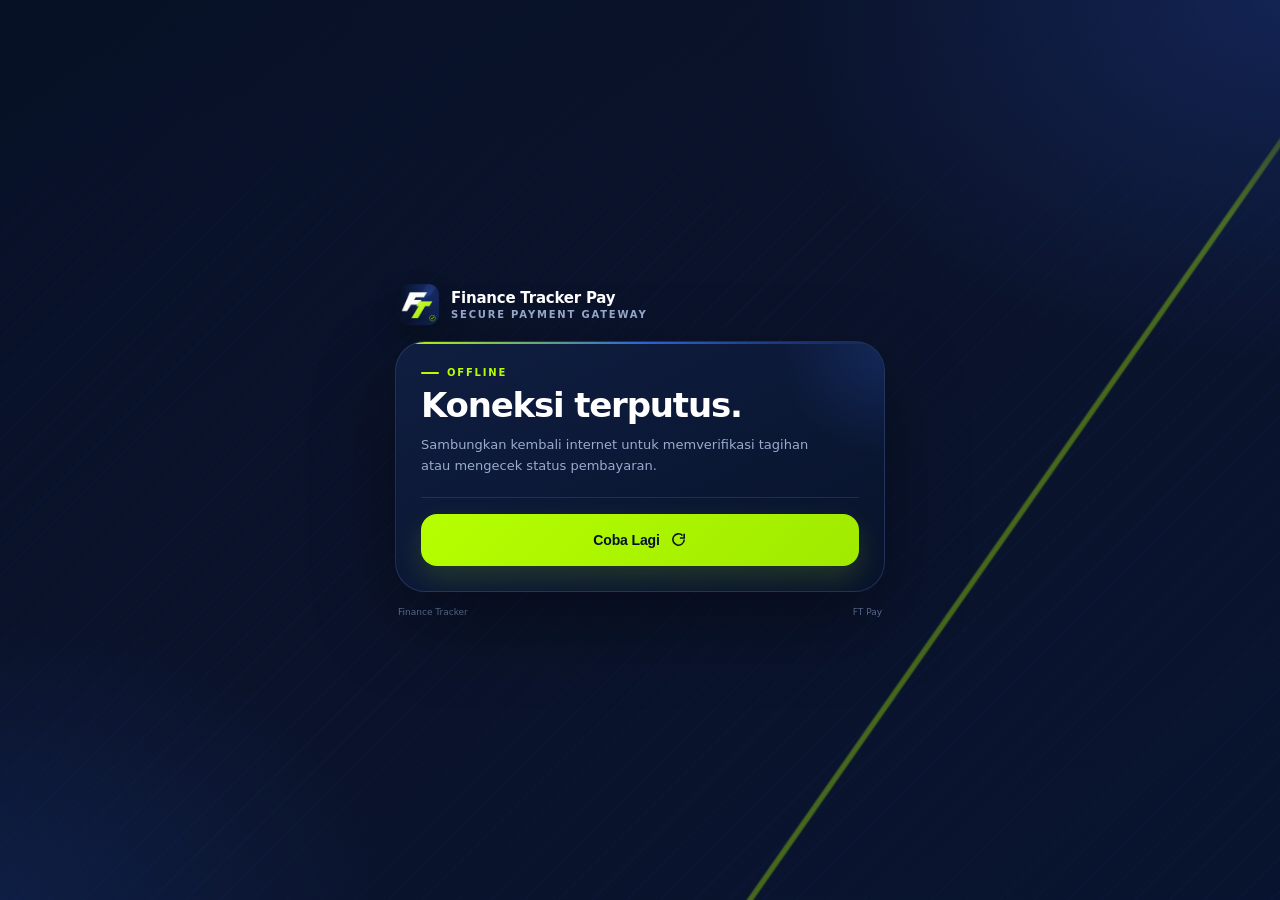
==== offline.html @ 3494af99 "Finance Tracker Pay PWA V1" ====
<!DOCTYPE html><html lang="id"><head><meta charset="UTF-8"><meta name="viewport" content="width=device-width,initial-scale=1,viewport-fit=cover"><title>FT Pay • Offline</title>
  <meta name="theme-color" content="#0B132B">
  <meta name="color-scheme" content="dark">
  <meta name="mobile-web-app-capable" content="yes">
  <meta name="apple-mobile-web-app-capable" content="yes">
  <meta name="apple-mobile-web-app-status-bar-style" content="black-translucent">
  <meta name="apple-mobile-web-app-title" content="FT Pay">
  <link rel="manifest" href="./manifest.webmanifest">
  <link rel="icon" type="image/png" sizes="192x192" href="./icons/icon-192.png">
  <link rel="apple-touch-icon" href="./icons/apple-touch-icon.png">
<style>
    :root{
      --navy:#0B132B;
      --navy-2:#071126;
      --blue:#1E3A8A;
      --blue-2:#2E64D7;
      --green:#B6FF00;
      --green-soft:#D3FF42;
      --white:#FFFFFF;
      --ink:#EAF0FF;
      --muted:#9AABCE;
      --line:rgba(125,154,214,.18);
      --panel:rgba(12,24,55,.86);
      --panel-2:rgba(17,36,78,.58);
      --danger:#FF6B78;
      --warning:#F4B942;
      --success:#B6FF00;
      --shadow:0 30px 80px rgba(0,0,0,.38);
    }
    *{box-sizing:border-box}
    html{min-height:100%;background:var(--navy)}
    body{
      margin:0;min-height:100vh;min-height:100dvh;padding:22px;
      display:grid;place-items:center;overflow-x:hidden;
      font-family:Inter,ui-sans-serif,system-ui,-apple-system,BlinkMacSystemFont,"Segoe UI",sans-serif;
      color:var(--ink);
      background:
        radial-gradient(900px 620px at 100% 0%,rgba(30,58,138,.42),transparent 58%),
        radial-gradient(700px 520px at 0% 100%,rgba(22,55,125,.30),transparent 55%),
        linear-gradient(145deg,#071126 0%,#0B132B 50%,#08142F 100%);
    }
    body:before{
      content:"";position:fixed;inset:0;pointer-events:none;opacity:.42;
      background:
        linear-gradient(125deg,transparent 0 72%,rgba(182,255,0,.85) 72.15% 72.35%,transparent 72.5%),
        repeating-linear-gradient(135deg,transparent 0 22px,rgba(46,100,215,.10) 23px 24px);
      mask-image:linear-gradient(to bottom,transparent 0,#000 24%,#000 100%);
    }
    .shell{width:min(100%,490px);position:relative;z-index:1}
    .brandbar{display:flex;align-items:center;justify-content:space-between;gap:14px;margin:0 2px 15px}
    .brand{display:flex;align-items:center;gap:11px;min-width:0}
    .brand-mark{width:43px;height:43px;flex:0 0 43px;border-radius:13px;box-shadow:0 12px 26px rgba(0,0,0,.24)}
    .brand-copy{min-width:0}
    .brand-name{font-size:15px;font-weight:850;letter-spacing:-.015em;color:#fff;white-space:nowrap}
    .brand-sub{font-size:10px;text-transform:uppercase;letter-spacing:.18em;color:var(--muted);font-weight:700;margin-top:2px}
    .env-badge{display:inline-flex;align-items:center;gap:7px;padding:7px 10px;border-radius:999px;border:1px solid rgba(244,185,66,.32);background:rgba(244,185,66,.08);color:#FFD98C;font-size:9px;font-weight:850;letter-spacing:.14em;text-transform:uppercase;white-space:nowrap}
    .env-dot{width:6px;height:6px;border-radius:50%;background:#F4B942;box-shadow:0 0 12px rgba(244,185,66,.9)}
    .card{position:relative;overflow:hidden;border:1px solid rgba(123,155,220,.20);border-radius:30px;padding:25px;background:linear-gradient(155deg,rgba(16,31,66,.96),rgba(8,19,43,.94));box-shadow:var(--shadow);backdrop-filter:blur(18px)}
    .card:before{content:"";position:absolute;inset:0 0 auto 0;height:2px;background:linear-gradient(90deg,var(--green),var(--blue-2),transparent)}
    .card:after{content:"";position:absolute;width:220px;height:220px;right:-115px;top:-105px;border-radius:50%;background:radial-gradient(circle,rgba(46,100,215,.22),transparent 70%);pointer-events:none}
    .eyebrow{display:flex;align-items:center;gap:8px;color:var(--green);font-size:10px;font-weight:850;letter-spacing:.18em;text-transform:uppercase;margin-bottom:10px}
    .eyebrow:before{content:"";width:18px;height:2px;background:var(--green);border-radius:2px}
    h1{margin:0;font-size:clamp(26px,7vw,34px);line-height:1.04;letter-spacing:-.035em;color:#fff}
    .subtitle{margin:10px 0 0;color:var(--muted);font-size:13px;line-height:1.65;max-width:390px}
    .hero{padding-bottom:20px;border-bottom:1px solid var(--line)}
    .security-row{display:flex;align-items:center;gap:8px;margin-top:14px;color:#B9C6E2;font-size:11px}
    .security-icon{width:20px;height:20px;display:grid;place-items:center;border-radius:7px;background:rgba(182,255,0,.08);border:1px solid rgba(182,255,0,.20);color:var(--green)}
    .detail{display:none;margin-top:18px;border:1px solid var(--line);border-radius:20px;overflow:hidden;background:rgba(255,255,255,.025)}
    .detail-row{display:grid;grid-template-columns:1fr auto;gap:14px;align-items:start;padding:13px 14px;border-bottom:1px solid var(--line)}
    .detail-row:last-child{border-bottom:0}
    .detail-row.amount-row{background:linear-gradient(90deg,rgba(182,255,0,.055),rgba(30,58,138,.06))}
    .detail-label{font-size:9px;font-weight:800;letter-spacing:.14em;text-transform:uppercase;color:#7185AE;padding-top:2px}
    .detail-value{font-size:13px;font-weight:700;color:#EAF0FF;text-align:right;max-width:280px;word-break:break-word}
    .amount-value{font-size:24px;line-height:1;font-weight:900;letter-spacing:-.03em;color:var(--green-soft)}
    .status-pill{display:inline-flex;align-items:center;gap:7px;padding:6px 9px;border-radius:999px;border:1px solid rgba(137,158,204,.20);background:rgba(137,158,204,.08);color:#C9D4EB;font-size:9px;font-weight:850;letter-spacing:.09em;text-transform:uppercase}
    .status-pill:before{content:"";width:6px;height:6px;border-radius:50%;background:currentColor;box-shadow:0 0 9px currentColor}
    .status-pill.open,.status-pill.payment_created,.status-pill.processing{color:#8DB6FF;border-color:rgba(75,130,240,.25);background:rgba(40,93,190,.10)}
    .status-pill.paid{color:var(--green);border-color:rgba(182,255,0,.25);background:rgba(182,255,0,.08)}
    .status-pill.expired,.status-pill.cancelled{color:#FF8E98;border-color:rgba(255,107,120,.25);background:rgba(255,107,120,.08)}
    .cta{width:100%;margin-top:16px;min-height:52px;border:0;border-radius:16px;padding:14px 18px;display:flex;align-items:center;justify-content:center;gap:10px;background:linear-gradient(135deg,#B6FF00,#9FEA00);color:#071126;font-size:14px;font-weight:900;letter-spacing:-.01em;cursor:pointer;box-shadow:0 12px 28px rgba(182,255,0,.15);transition:transform .15s ease,filter .15s ease,opacity .15s ease}
    .cta:hover{transform:translateY(-1px);filter:brightness(1.04)}
    .cta:active{transform:translateY(0)}
    .cta:disabled{cursor:not-allowed;opacity:.48;filter:saturate(.55);box-shadow:none;transform:none}
    .cta svg{width:17px;height:17px}
    .secondary-btn{width:100%;margin-top:10px;min-height:48px;border:1px solid var(--line);border-radius:15px;padding:12px 16px;background:rgba(255,255,255,.025);color:#DCE6FA;font-size:13px;font-weight:800;cursor:pointer}
    .status-box{display:none;margin-top:12px;padding:12px 13px;border-radius:14px;font-size:11px;line-height:1.55;border:1px solid transparent}
    .status-box.loading{display:block;color:#AFC7F8;background:rgba(46,100,215,.08);border-color:rgba(46,100,215,.18)}
    .status-box.success{display:block;color:#D8FFA4;background:rgba(182,255,0,.055);border-color:rgba(182,255,0,.15)}
    .status-box.error{display:block;color:#FFB1B8;background:rgba(255,107,120,.07);border-color:rgba(255,107,120,.16)}
    .empty{display:none;margin-top:18px;padding:18px;border-radius:18px;border:1px dashed rgba(137,158,204,.28);background:rgba(255,255,255,.02);text-align:center}
    .empty-icon{width:46px;height:46px;margin:0 auto 10px;display:grid;place-items:center;border-radius:15px;background:rgba(46,100,215,.09);border:1px solid rgba(46,100,215,.18);color:#8FB4FF}
    .empty-title{font-size:13px;font-weight:850;color:#ECF2FF}
    .empty-copy{font-size:11px;line-height:1.55;color:#8396BD;margin-top:5px}
    .footer{display:flex;align-items:center;justify-content:space-between;gap:12px;margin-top:15px;padding:0 3px;color:#65789F;font-size:9px}
    .footer strong{color:#95A8CF;font-weight:800}
    .install-btn{display:none;border:0;background:none;color:#AFC4ED;font:inherit;font-weight:800;cursor:pointer;padding:0}
    .spinner{width:14px;height:14px;border-radius:50%;border:2px solid rgba(7,17,38,.25);border-top-color:#071126;animation:spin .75s linear infinite}
    @keyframes spin{to{transform:rotate(360deg)}}
    @media(max-width:390px){body{padding:16px}.card{padding:20px;border-radius:25px}.detail-row{grid-template-columns:1fr}.detail-value{text-align:left;max-width:none}.amount-value{font-size:23px}.brand-sub{display:none}}
    @media(prefers-reduced-motion:reduce){*,*:before,*:after{scroll-behavior:auto!important;animation-duration:.001ms!important;animation-iteration-count:1!important;transition:none!important}}
</style></head><body><main class="shell"><header class="brandbar"><div class="brand"><img class="brand-mark" src="./icons/icon-192.png" alt="FT Pay"><div class="brand-copy"><div class="brand-name">Finance Tracker Pay</div><div class="brand-sub">Secure Payment Gateway</div></div></div></header><section class="card"><div class="hero"><div class="eyebrow">Offline</div><h1>Koneksi terputus.</h1><p class="subtitle">Sambungkan kembali internet untuk memverifikasi tagihan atau mengecek status pembayaran.</p></div><button class="cta" type="button" onclick="location.reload()"><span>Coba Lagi</span><svg viewBox="0 0 24 24" fill="none" stroke="currentColor" stroke-width="2.2"><path d="M20 12a8 8 0 1 1-2.34-5.66"/><path d="M20 4v6h-6"/></svg></button></section><footer class="footer"><span>Finance Tracker</span><span>FT Pay</span></footer></main></body></html>
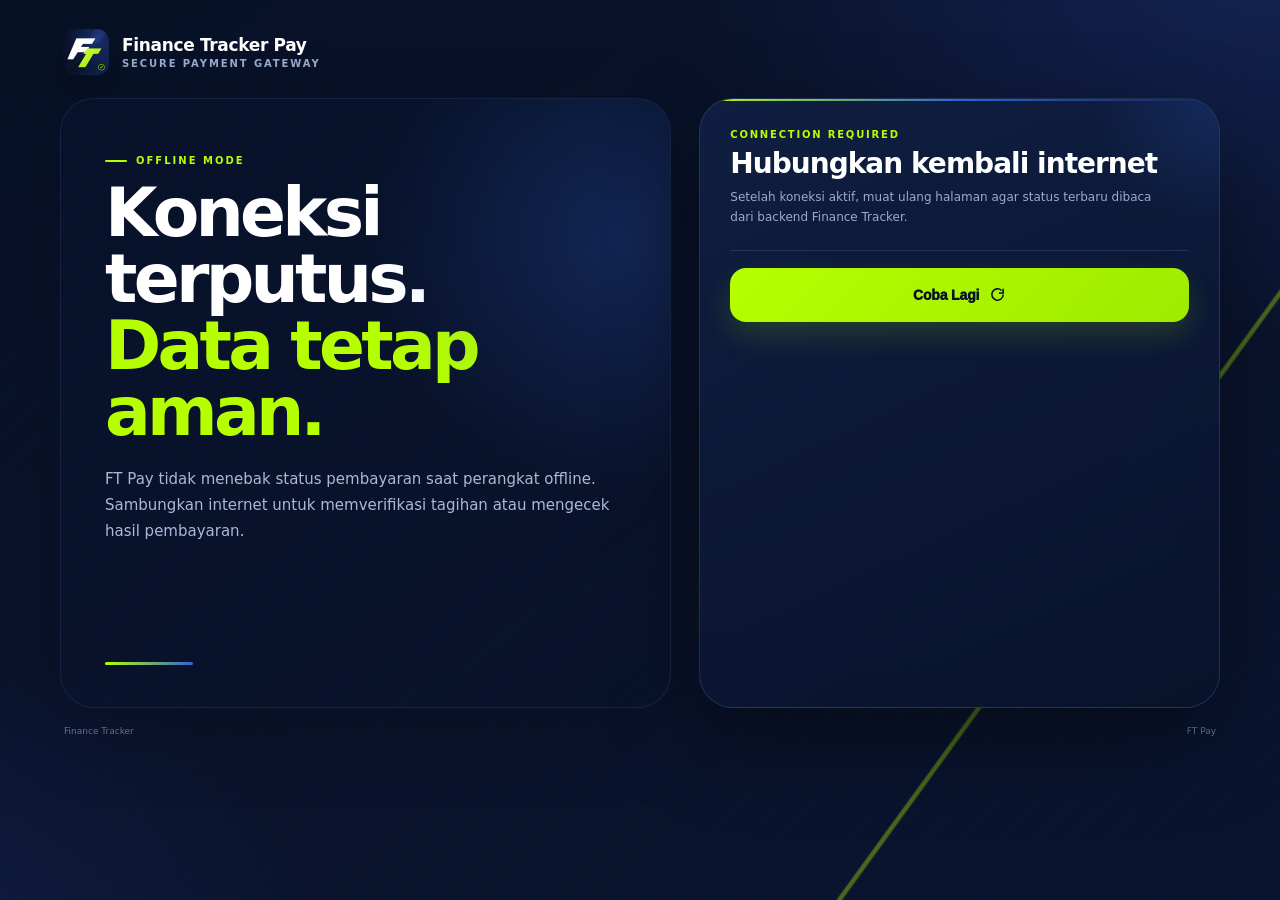
==== commit 87af9e20: "Update offline.html" ====
--- a/offline.html
+++ b/offline.html
@@ -7,95 +7,67 @@
   <meta name="apple-mobile-web-app-title" content="FT Pay">
   <link rel="manifest" href="./manifest.webmanifest">
   <link rel="icon" type="image/png" sizes="192x192" href="./icons/icon-192.png">
-  <link rel="apple-touch-icon" href="./icons/apple-touch-icon.png">
-<style>
+  <link rel="apple-touch-icon" href="./icons/apple-touch-icon.png"><style>
     :root{
-      --navy:#0B132B;
-      --navy-2:#071126;
-      --blue:#1E3A8A;
-      --blue-2:#2E64D7;
-      --green:#B6FF00;
-      --green-soft:#D3FF42;
-      --white:#FFFFFF;
-      --ink:#EAF0FF;
-      --muted:#9AABCE;
-      --line:rgba(125,154,214,.18);
-      --panel:rgba(12,24,55,.86);
-      --panel-2:rgba(17,36,78,.58);
-      --danger:#FF6B78;
-      --warning:#F4B942;
-      --success:#B6FF00;
-      --shadow:0 30px 80px rgba(0,0,0,.38);
+      --navy:#0B132B;--navy-2:#071126;--blue:#1E3A8A;--blue-2:#2E64D7;
+      --green:#B6FF00;--green-soft:#D3FF42;--white:#FFFFFF;--ink:#EAF0FF;
+      --muted:#9AABCE;--muted-2:#7185AE;--line:rgba(125,154,214,.18);
+      --panel:rgba(12,24,55,.88);--panel-2:rgba(17,36,78,.60);--danger:#FF6B78;
+      --warning:#F4B942;--shadow:0 34px 90px rgba(0,0,0,.40);
     }
     *{box-sizing:border-box}
     html{min-height:100%;background:var(--navy)}
     body{
-      margin:0;min-height:100vh;min-height:100dvh;padding:22px;
-      display:grid;place-items:center;overflow-x:hidden;
+      margin:0;min-height:100vh;min-height:100dvh;padding:28px;
       font-family:Inter,ui-sans-serif,system-ui,-apple-system,BlinkMacSystemFont,"Segoe UI",sans-serif;
-      color:var(--ink);
+      color:var(--ink);overflow-x:hidden;
       background:
-        radial-gradient(900px 620px at 100% 0%,rgba(30,58,138,.42),transparent 58%),
-        radial-gradient(700px 520px at 0% 100%,rgba(22,55,125,.30),transparent 55%),
-        linear-gradient(145deg,#071126 0%,#0B132B 50%,#08142F 100%);
+        radial-gradient(1000px 720px at 100% -10%,rgba(30,58,138,.46),transparent 60%),
+        radial-gradient(800px 620px at -10% 110%,rgba(30,58,138,.28),transparent 58%),
+        linear-gradient(145deg,#071126 0%,#0B132B 52%,#08142F 100%);
     }
-    body:before{
-      content:"";position:fixed;inset:0;pointer-events:none;opacity:.42;
-      background:
-        linear-gradient(125deg,transparent 0 72%,rgba(182,255,0,.85) 72.15% 72.35%,transparent 72.5%),
-        repeating-linear-gradient(135deg,transparent 0 22px,rgba(46,100,215,.10) 23px 24px);
-      mask-image:linear-gradient(to bottom,transparent 0,#000 24%,#000 100%);
-    }
-    .shell{width:min(100%,490px);position:relative;z-index:1}
-    .brandbar{display:flex;align-items:center;justify-content:space-between;gap:14px;margin:0 2px 15px}
-    .brand{display:flex;align-items:center;gap:11px;min-width:0}
-    .brand-mark{width:43px;height:43px;flex:0 0 43px;border-radius:13px;box-shadow:0 12px 26px rgba(0,0,0,.24)}
-    .brand-copy{min-width:0}
-    .brand-name{font-size:15px;font-weight:850;letter-spacing:-.015em;color:#fff;white-space:nowrap}
-    .brand-sub{font-size:10px;text-transform:uppercase;letter-spacing:.18em;color:var(--muted);font-weight:700;margin-top:2px}
-    .env-badge{display:inline-flex;align-items:center;gap:7px;padding:7px 10px;border-radius:999px;border:1px solid rgba(244,185,66,.32);background:rgba(244,185,66,.08);color:#FFD98C;font-size:9px;font-weight:850;letter-spacing:.14em;text-transform:uppercase;white-space:nowrap}
+    body:before{content:"";position:fixed;inset:0;pointer-events:none;opacity:.42;background:
+      linear-gradient(126deg,transparent 0 77%,rgba(182,255,0,.88) 77.12% 77.28%,transparent 77.42%),
+      repeating-linear-gradient(135deg,transparent 0 24px,rgba(46,100,215,.09) 25px 26px);
+      mask-image:linear-gradient(to bottom,transparent 0,#000 20%,#000 100%)}
+    .shell{width:min(100%,1160px);margin:0 auto;position:relative;z-index:1}
+    .brandbar{display:flex;align-items:center;justify-content:space-between;gap:18px;margin:0 2px 22px}
+    .brand{display:flex;align-items:center;gap:12px;min-width:0}.brand-mark{width:48px;height:48px;flex:0 0 48px;border-radius:14px;box-shadow:0 14px 30px rgba(0,0,0,.26)}
+    .brand-copy{min-width:0}.brand-name{font-size:17px;font-weight:900;letter-spacing:-.02em;color:#fff;white-space:nowrap}.brand-sub{font-size:10px;text-transform:uppercase;letter-spacing:.19em;color:var(--muted);font-weight:800;margin-top:3px}
+    .env-badge{display:inline-flex;align-items:center;gap:7px;padding:8px 12px;border-radius:999px;border:1px solid rgba(244,185,66,.34);background:rgba(244,185,66,.08);color:#FFD98C;font-size:9px;font-weight:900;letter-spacing:.15em;text-transform:uppercase;white-space:nowrap}
     .env-dot{width:6px;height:6px;border-radius:50%;background:#F4B942;box-shadow:0 0 12px rgba(244,185,66,.9)}
-    .card{position:relative;overflow:hidden;border:1px solid rgba(123,155,220,.20);border-radius:30px;padding:25px;background:linear-gradient(155deg,rgba(16,31,66,.96),rgba(8,19,43,.94));box-shadow:var(--shadow);backdrop-filter:blur(18px)}
+    .workspace{display:grid;grid-template-columns:minmax(0,1.08fr) minmax(420px,.92fr);gap:28px;align-items:stretch}
+    .intro{position:relative;min-height:610px;padding:56px 44px 42px;border:1px solid rgba(123,155,220,.13);border-radius:34px;overflow:hidden;background:linear-gradient(145deg,rgba(8,20,47,.54),rgba(7,17,38,.20));box-shadow:0 24px 80px rgba(0,0,0,.18)}
+    .intro:before{content:"";position:absolute;inset:-120px -210px auto auto;width:520px;height:520px;border-radius:50%;background:radial-gradient(circle,rgba(46,100,215,.24),transparent 68%);pointer-events:none}
+    .intro:after{content:"";position:absolute;left:44px;bottom:42px;width:88px;height:3px;border-radius:3px;background:linear-gradient(90deg,var(--green),var(--blue-2))}
+    .eyebrow{display:flex;align-items:center;gap:9px;color:var(--green);font-size:10px;font-weight:900;letter-spacing:.20em;text-transform:uppercase;margin-bottom:14px}.eyebrow:before{content:"";width:22px;height:2px;background:var(--green);border-radius:2px}
+    .intro h1{margin:0;max-width:640px;font-size:clamp(42px,5.3vw,68px);line-height:.98;letter-spacing:-.055em;color:#fff}
+    .intro h1 .accent{color:var(--green)}
+    .intro-copy{max-width:600px;margin:20px 0 0;color:#AAB9D8;font-size:15px;line-height:1.75}
+    .trust-grid{display:grid;grid-template-columns:repeat(3,1fr);gap:12px;margin-top:34px}
+    .trust-item{min-height:120px;padding:16px;border:1px solid rgba(125,154,214,.14);border-radius:18px;background:rgba(255,255,255,.025)}
+    .trust-icon{width:34px;height:34px;display:grid;place-items:center;border-radius:11px;background:rgba(182,255,0,.07);border:1px solid rgba(182,255,0,.17);color:var(--green);margin-bottom:12px}.trust-icon svg{width:17px;height:17px}
+    .trust-title{font-size:12px;font-weight:900;color:#EDF3FF}.trust-copy{margin-top:5px;color:#7F93BA;font-size:10px;line-height:1.5}
+    .card{position:relative;overflow:hidden;border:1px solid rgba(123,155,220,.20);border-radius:34px;padding:30px;background:linear-gradient(155deg,rgba(16,31,66,.97),rgba(8,19,43,.95));box-shadow:var(--shadow);backdrop-filter:blur(18px)}
     .card:before{content:"";position:absolute;inset:0 0 auto 0;height:2px;background:linear-gradient(90deg,var(--green),var(--blue-2),transparent)}
-    .card:after{content:"";position:absolute;width:220px;height:220px;right:-115px;top:-105px;border-radius:50%;background:radial-gradient(circle,rgba(46,100,215,.22),transparent 70%);pointer-events:none}
-    .eyebrow{display:flex;align-items:center;gap:8px;color:var(--green);font-size:10px;font-weight:850;letter-spacing:.18em;text-transform:uppercase;margin-bottom:10px}
-    .eyebrow:before{content:"";width:18px;height:2px;background:var(--green);border-radius:2px}
-    h1{margin:0;font-size:clamp(26px,7vw,34px);line-height:1.04;letter-spacing:-.035em;color:#fff}
-    .subtitle{margin:10px 0 0;color:var(--muted);font-size:13px;line-height:1.65;max-width:390px}
-    .hero{padding-bottom:20px;border-bottom:1px solid var(--line)}
-    .security-row{display:flex;align-items:center;gap:8px;margin-top:14px;color:#B9C6E2;font-size:11px}
-    .security-icon{width:20px;height:20px;display:grid;place-items:center;border-radius:7px;background:rgba(182,255,0,.08);border:1px solid rgba(182,255,0,.20);color:var(--green)}
-    .detail{display:none;margin-top:18px;border:1px solid var(--line);border-radius:20px;overflow:hidden;background:rgba(255,255,255,.025)}
-    .detail-row{display:grid;grid-template-columns:1fr auto;gap:14px;align-items:start;padding:13px 14px;border-bottom:1px solid var(--line)}
-    .detail-row:last-child{border-bottom:0}
-    .detail-row.amount-row{background:linear-gradient(90deg,rgba(182,255,0,.055),rgba(30,58,138,.06))}
-    .detail-label{font-size:9px;font-weight:800;letter-spacing:.14em;text-transform:uppercase;color:#7185AE;padding-top:2px}
-    .detail-value{font-size:13px;font-weight:700;color:#EAF0FF;text-align:right;max-width:280px;word-break:break-word}
-    .amount-value{font-size:24px;line-height:1;font-weight:900;letter-spacing:-.03em;color:var(--green-soft)}
-    .status-pill{display:inline-flex;align-items:center;gap:7px;padding:6px 9px;border-radius:999px;border:1px solid rgba(137,158,204,.20);background:rgba(137,158,204,.08);color:#C9D4EB;font-size:9px;font-weight:850;letter-spacing:.09em;text-transform:uppercase}
-    .status-pill:before{content:"";width:6px;height:6px;border-radius:50%;background:currentColor;box-shadow:0 0 9px currentColor}
-    .status-pill.open,.status-pill.payment_created,.status-pill.processing{color:#8DB6FF;border-color:rgba(75,130,240,.25);background:rgba(40,93,190,.10)}
-    .status-pill.paid{color:var(--green);border-color:rgba(182,255,0,.25);background:rgba(182,255,0,.08)}
-    .status-pill.expired,.status-pill.cancelled{color:#FF8E98;border-color:rgba(255,107,120,.25);background:rgba(255,107,120,.08)}
-    .cta{width:100%;margin-top:16px;min-height:52px;border:0;border-radius:16px;padding:14px 18px;display:flex;align-items:center;justify-content:center;gap:10px;background:linear-gradient(135deg,#B6FF00,#9FEA00);color:#071126;font-size:14px;font-weight:900;letter-spacing:-.01em;cursor:pointer;box-shadow:0 12px 28px rgba(182,255,0,.15);transition:transform .15s ease,filter .15s ease,opacity .15s ease}
-    .cta:hover{transform:translateY(-1px);filter:brightness(1.04)}
-    .cta:active{transform:translateY(0)}
-    .cta:disabled{cursor:not-allowed;opacity:.48;filter:saturate(.55);box-shadow:none;transform:none}
-    .cta svg{width:17px;height:17px}
-    .secondary-btn{width:100%;margin-top:10px;min-height:48px;border:1px solid var(--line);border-radius:15px;padding:12px 16px;background:rgba(255,255,255,.025);color:#DCE6FA;font-size:13px;font-weight:800;cursor:pointer}
-    .status-box{display:none;margin-top:12px;padding:12px 13px;border-radius:14px;font-size:11px;line-height:1.55;border:1px solid transparent}
-    .status-box.loading{display:block;color:#AFC7F8;background:rgba(46,100,215,.08);border-color:rgba(46,100,215,.18)}
-    .status-box.success{display:block;color:#D8FFA4;background:rgba(182,255,0,.055);border-color:rgba(182,255,0,.15)}
-    .status-box.error{display:block;color:#FFB1B8;background:rgba(255,107,120,.07);border-color:rgba(255,107,120,.16)}
-    .empty{display:none;margin-top:18px;padding:18px;border-radius:18px;border:1px dashed rgba(137,158,204,.28);background:rgba(255,255,255,.02);text-align:center}
-    .empty-icon{width:46px;height:46px;margin:0 auto 10px;display:grid;place-items:center;border-radius:15px;background:rgba(46,100,215,.09);border:1px solid rgba(46,100,215,.18);color:#8FB4FF}
-    .empty-title{font-size:13px;font-weight:850;color:#ECF2FF}
-    .empty-copy{font-size:11px;line-height:1.55;color:#8396BD;margin-top:5px}
-    .footer{display:flex;align-items:center;justify-content:space-between;gap:12px;margin-top:15px;padding:0 3px;color:#65789F;font-size:9px}
-    .footer strong{color:#95A8CF;font-weight:800}
-    .install-btn{display:none;border:0;background:none;color:#AFC4ED;font:inherit;font-weight:800;cursor:pointer;padding:0}
-    .spinner{width:14px;height:14px;border-radius:50%;border:2px solid rgba(7,17,38,.25);border-top-color:#071126;animation:spin .75s linear infinite}
-    @keyframes spin{to{transform:rotate(360deg)}}
-    @media(max-width:390px){body{padding:16px}.card{padding:20px;border-radius:25px}.detail-row{grid-template-columns:1fr}.detail-value{text-align:left;max-width:none}.amount-value{font-size:23px}.brand-sub{display:none}}
+    .card:after{content:"";position:absolute;width:250px;height:250px;right:-125px;top:-125px;border-radius:50%;background:radial-gradient(circle,rgba(46,100,215,.22),transparent 70%);pointer-events:none}
+    .card-head{padding-bottom:22px;border-bottom:1px solid var(--line);position:relative;z-index:1}
+    .card-kicker{color:var(--green);font-size:10px;font-weight:900;letter-spacing:.18em;text-transform:uppercase;margin-bottom:9px}
+    .card h2,.card h1{margin:0;color:#fff;letter-spacing:-.035em}.card h2{font-size:28px;line-height:1.05}.card h1{font-size:30px;line-height:1.05}
+    .card-subtitle{margin:10px 0 0;color:var(--muted);font-size:12px;line-height:1.65;max-width:430px}
+    .secure-note{display:flex;align-items:center;gap:9px;margin-top:15px;color:#B9C6E2;font-size:10px}.secure-note-icon{width:22px;height:22px;display:grid;place-items:center;border-radius:8px;background:rgba(182,255,0,.08);border:1px solid rgba(182,255,0,.18);color:var(--green)}
+    .detail{display:none;margin-top:20px;border:1px solid var(--line);border-radius:20px;overflow:hidden;background:rgba(255,255,255,.025)}
+    .detail-row{display:grid;grid-template-columns:145px 1fr;gap:18px;align-items:start;padding:14px 15px;border-bottom:1px solid var(--line)}.detail-row:last-child{border-bottom:0}.detail-row.amount-row{background:linear-gradient(90deg,rgba(182,255,0,.055),rgba(30,58,138,.06))}
+    .detail-label{font-size:9px;font-weight:850;letter-spacing:.14em;text-transform:uppercase;color:var(--muted-2);padding-top:2px}.detail-value{font-size:13px;font-weight:750;color:#EAF0FF;text-align:right;word-break:break-word}.amount-value{font-size:26px;line-height:1;font-weight:950;letter-spacing:-.035em;color:var(--green-soft)}
+    .status-pill{display:inline-flex;align-items:center;gap:7px;padding:6px 9px;border-radius:999px;border:1px solid rgba(137,158,204,.20);background:rgba(137,158,204,.08);color:#C9D4EB;font-size:9px;font-weight:900;letter-spacing:.09em;text-transform:uppercase}.status-pill:before{content:"";width:6px;height:6px;border-radius:50%;background:currentColor;box-shadow:0 0 9px currentColor}
+    .status-pill.open,.status-pill.payment_created,.status-pill.processing{color:#8DB6FF;border-color:rgba(75,130,240,.25);background:rgba(40,93,190,.10)}.status-pill.paid{color:var(--green);border-color:rgba(182,255,0,.25);background:rgba(182,255,0,.08)}.status-pill.expired,.status-pill.cancelled{color:#FF8E98;border-color:rgba(255,107,120,.25);background:rgba(255,107,120,.08)}
+    .empty{display:none;margin-top:20px;padding:28px 20px;border-radius:20px;border:1px dashed rgba(137,158,204,.28);background:rgba(255,255,255,.02);text-align:center}.empty-icon{width:50px;height:50px;margin:0 auto 12px;display:grid;place-items:center;border-radius:16px;background:rgba(46,100,215,.09);border:1px solid rgba(46,100,215,.18);color:#8FB4FF}.empty-title{font-size:14px;font-weight:900;color:#ECF2FF}.empty-copy{max-width:340px;margin:6px auto 0;font-size:11px;line-height:1.6;color:#8396BD}
+    .cta{width:100%;margin-top:17px;min-height:54px;border:0;border-radius:16px;padding:14px 18px;display:flex;align-items:center;justify-content:center;gap:10px;background:linear-gradient(135deg,#B6FF00,#9FEA00);color:#071126;font-size:14px;font-weight:950;letter-spacing:-.01em;cursor:pointer;box-shadow:0 13px 30px rgba(182,255,0,.15);transition:transform .15s ease,filter .15s ease,opacity .15s ease}.cta:hover{transform:translateY(-1px);filter:brightness(1.04)}.cta:active{transform:translateY(0)}.cta:disabled{cursor:not-allowed;opacity:.48;filter:saturate(.55);box-shadow:none;transform:none}.cta svg{width:17px;height:17px}
+    .secondary-btn{width:100%;margin-top:10px;min-height:48px;border:1px solid var(--line);border-radius:15px;padding:12px 16px;background:rgba(255,255,255,.025);color:#DCE6FA;font-size:13px;font-weight:850;cursor:pointer}
+    .status-box{display:none;margin-top:12px;padding:12px 13px;border-radius:14px;font-size:11px;line-height:1.55;border:1px solid transparent}.status-box.loading{display:block;color:#AFC7F8;background:rgba(46,100,215,.08);border-color:rgba(46,100,215,.18)}.status-box.success{display:block;color:#D8FFA4;background:rgba(182,255,0,.055);border-color:rgba(182,255,0,.15)}.status-box.error{display:block;color:#FFB1B8;background:rgba(255,107,120,.07);border-color:rgba(255,107,120,.16)}
+    .footer{display:flex;align-items:center;justify-content:space-between;gap:12px;margin-top:18px;padding:0 4px;color:#65789F;font-size:9px}.footer strong{color:#95A8CF;font-weight:850}.install-btn{display:none;border:0;background:none;color:#AFC4ED;font:inherit;font-weight:850;cursor:pointer;padding:0}
+    .result-icon{width:78px;height:78px;margin-bottom:20px;display:grid;place-items:center;border-radius:24px;border:1px solid rgba(46,100,215,.18);background:rgba(46,100,215,.07);color:#8FB4FF;box-shadow:0 14px 36px rgba(0,0,0,.20)}.result-icon svg{width:36px;height:36px}.result-icon.success{color:var(--green);background:rgba(182,255,0,.07);border-color:rgba(182,255,0,.2)}.result-icon.failed{color:#FF8E98;background:rgba(255,107,120,.07);border-color:rgba(255,107,120,.18)}
+    @media(max-width:900px){body{padding:20px}.shell{width:min(100%,600px)}.workspace{grid-template-columns:1fr;gap:16px}.intro{min-height:auto;padding:28px 26px 30px}.intro h1{font-size:clamp(34px,8vw,48px)}.intro-copy{font-size:13px;margin-top:14px}.trust-grid{margin-top:22px}.card{padding:26px}.intro:after{display:none}}
+    @media(max-width:560px){body{padding:15px}.brandbar{margin-bottom:14px}.brand-mark{width:42px;height:42px;flex-basis:42px}.brand-name{font-size:15px}.brand-sub{display:none}.intro{padding:22px 20px;border-radius:26px}.intro h1{font-size:34px}.intro-copy{font-size:12px}.trust-grid{grid-template-columns:1fr;gap:8px}.trust-item{min-height:0;padding:12px 13px;display:grid;grid-template-columns:30px 1fr;column-gap:10px;align-items:center}.trust-icon{width:30px;height:30px;margin:0;grid-row:1/3}.trust-title{font-size:11px}.trust-copy{margin:1px 0 0}.card{padding:21px;border-radius:26px}.card h2,.card h1{font-size:25px}.detail-row{grid-template-columns:1fr;gap:5px}.detail-value{text-align:left}.amount-value{font-size:24px}.footer{flex-wrap:wrap;justify-content:center}.env-badge{padding:7px 9px}.result-icon{width:68px;height:68px;border-radius:21px}}
     @media(prefers-reduced-motion:reduce){*,*:before,*:after{scroll-behavior:auto!important;animation-duration:.001ms!important;animation-iteration-count:1!important;transition:none!important}}
-</style></head><body><main class="shell"><header class="brandbar"><div class="brand"><img class="brand-mark" src="./icons/icon-192.png" alt="FT Pay"><div class="brand-copy"><div class="brand-name">Finance Tracker Pay</div><div class="brand-sub">Secure Payment Gateway</div></div></div></header><section class="card"><div class="hero"><div class="eyebrow">Offline</div><h1>Koneksi terputus.</h1><p class="subtitle">Sambungkan kembali internet untuk memverifikasi tagihan atau mengecek status pembayaran.</p></div><button class="cta" type="button" onclick="location.reload()"><span>Coba Lagi</span><svg viewBox="0 0 24 24" fill="none" stroke="currentColor" stroke-width="2.2"><path d="M20 12a8 8 0 1 1-2.34-5.66"/><path d="M20 4v6h-6"/></svg></button></section><footer class="footer"><span>Finance Tracker</span><span>FT Pay</span></footer></main></body></html>+</style></head><body><main class="shell"><header class="brandbar"><div class="brand"><img class="brand-mark" src="./icons/icon-192.png" alt="FT Pay"><div class="brand-copy"><div class="brand-name">Finance Tracker Pay</div><div class="brand-sub">Secure Payment Gateway</div></div></div></header><div class="workspace"><section class="intro"><div class="eyebrow">Offline Mode</div><h1>Koneksi terputus.<br><span class="accent">Data tetap aman.</span></h1><p class="intro-copy">FT Pay tidak menebak status pembayaran saat perangkat offline. Sambungkan internet untuk memverifikasi tagihan atau mengecek hasil pembayaran.</p></section><section class="card"><div class="card-head"><div class="card-kicker">Connection Required</div><h2>Hubungkan kembali internet</h2><p class="card-subtitle">Setelah koneksi aktif, muat ulang halaman agar status terbaru dibaca dari backend Finance Tracker.</p></div><button class="cta" type="button" onclick="location.reload()"><span>Coba Lagi</span><svg viewBox="0 0 24 24" fill="none" stroke="currentColor" stroke-width="2.2"><path d="M20 12a8 8 0 1 1-2.34-5.66"/><path d="M20 4v6h-6"/></svg></button></section></div><footer class="footer"><span>Finance Tracker</span><span>FT Pay</span></footer></main></body></html>
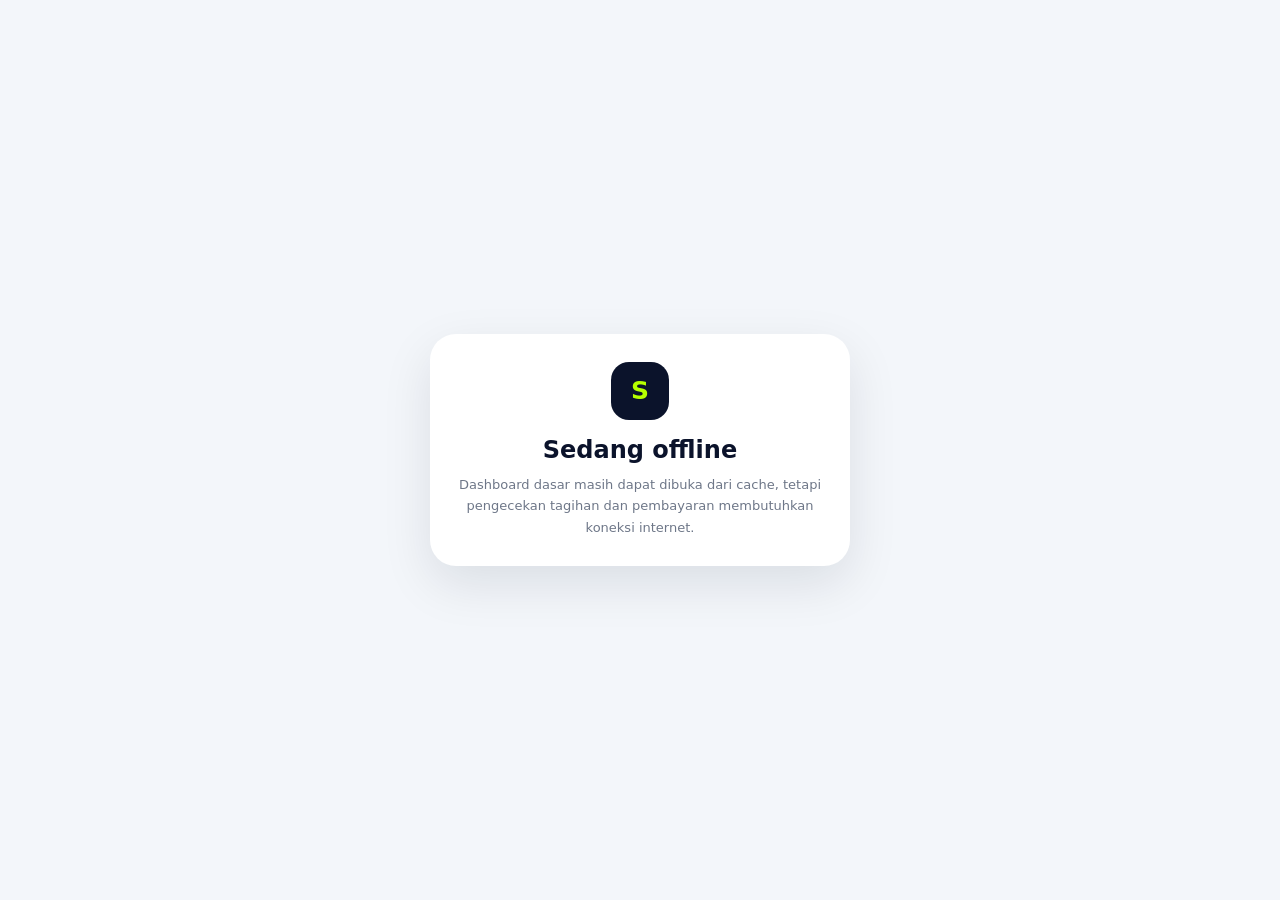
==== commit f5078d7f: "Add files via upload" ====
--- a/offline.html
+++ b/offline.html
@@ -1,73 +1,95 @@
-<!DOCTYPE html><html lang="id"><head><meta charset="UTF-8"><meta name="viewport" content="width=device-width,initial-scale=1,viewport-fit=cover"><title>FT Pay • Offline</title>
-  <meta name="theme-color" content="#0B132B">
-  <meta name="color-scheme" content="dark">
-  <meta name="mobile-web-app-capable" content="yes">
-  <meta name="apple-mobile-web-app-capable" content="yes">
-  <meta name="apple-mobile-web-app-status-bar-style" content="black-translucent">
-  <meta name="apple-mobile-web-app-title" content="FT Pay">
-  <link rel="manifest" href="./manifest.webmanifest">
-  <link rel="icon" type="image/png" sizes="192x192" href="./icons/icon-192.png">
-  <link rel="apple-touch-icon" href="./icons/apple-touch-icon.png"><style>
-    :root{
-      --navy:#0B132B;--navy-2:#071126;--blue:#1E3A8A;--blue-2:#2E64D7;
-      --green:#B6FF00;--green-soft:#D3FF42;--white:#FFFFFF;--ink:#EAF0FF;
-      --muted:#9AABCE;--muted-2:#7185AE;--line:rgba(125,154,214,.18);
-      --panel:rgba(12,24,55,.88);--panel-2:rgba(17,36,78,.60);--danger:#FF6B78;
-      --warning:#F4B942;--shadow:0 34px 90px rgba(0,0,0,.40);
+<!DOCTYPE html>
+<html lang="id">
+<head>
+  <meta charset="UTF-8">
+  <meta
+    name="viewport"
+    content="width=device-width, initial-scale=1"
+  >
+  <meta
+    name="theme-color"
+    content="#0B132B"
+  >
+  <title>SPP Pay Demo — Offline</title>
+
+  <style>
+    * {
+      box-sizing: border-box;
     }
-    *{box-sizing:border-box}
-    html{min-height:100%;background:var(--navy)}
-    body{
-      margin:0;min-height:100vh;min-height:100dvh;padding:28px;
-      font-family:Inter,ui-sans-serif,system-ui,-apple-system,BlinkMacSystemFont,"Segoe UI",sans-serif;
-      color:var(--ink);overflow-x:hidden;
-      background:
-        radial-gradient(1000px 720px at 100% -10%,rgba(30,58,138,.46),transparent 60%),
-        radial-gradient(800px 620px at -10% 110%,rgba(30,58,138,.28),transparent 58%),
-        linear-gradient(145deg,#071126 0%,#0B132B 52%,#08142F 100%);
+
+    body {
+      min-height: 100vh;
+      margin: 0;
+      padding: 24px;
+      display: grid;
+      place-items: center;
+      background: #F3F6FA;
+      color: #172033;
+      font-family:
+        Inter,
+        system-ui,
+        -apple-system,
+        "Segoe UI",
+        sans-serif;
     }
-    body:before{content:"";position:fixed;inset:0;pointer-events:none;opacity:.42;background:
-      linear-gradient(126deg,transparent 0 77%,rgba(182,255,0,.88) 77.12% 77.28%,transparent 77.42%),
-      repeating-linear-gradient(135deg,transparent 0 24px,rgba(46,100,215,.09) 25px 26px);
-      mask-image:linear-gradient(to bottom,transparent 0,#000 20%,#000 100%)}
-    .shell{width:min(100%,1160px);margin:0 auto;position:relative;z-index:1}
-    .brandbar{display:flex;align-items:center;justify-content:space-between;gap:18px;margin:0 2px 22px}
-    .brand{display:flex;align-items:center;gap:12px;min-width:0}.brand-mark{width:48px;height:48px;flex:0 0 48px;border-radius:14px;box-shadow:0 14px 30px rgba(0,0,0,.26)}
-    .brand-copy{min-width:0}.brand-name{font-size:17px;font-weight:900;letter-spacing:-.02em;color:#fff;white-space:nowrap}.brand-sub{font-size:10px;text-transform:uppercase;letter-spacing:.19em;color:var(--muted);font-weight:800;margin-top:3px}
-    .env-badge{display:inline-flex;align-items:center;gap:7px;padding:8px 12px;border-radius:999px;border:1px solid rgba(244,185,66,.34);background:rgba(244,185,66,.08);color:#FFD98C;font-size:9px;font-weight:900;letter-spacing:.15em;text-transform:uppercase;white-space:nowrap}
-    .env-dot{width:6px;height:6px;border-radius:50%;background:#F4B942;box-shadow:0 0 12px rgba(244,185,66,.9)}
-    .workspace{display:grid;grid-template-columns:minmax(0,1.08fr) minmax(420px,.92fr);gap:28px;align-items:stretch}
-    .intro{position:relative;min-height:610px;padding:56px 44px 42px;border:1px solid rgba(123,155,220,.13);border-radius:34px;overflow:hidden;background:linear-gradient(145deg,rgba(8,20,47,.54),rgba(7,17,38,.20));box-shadow:0 24px 80px rgba(0,0,0,.18)}
-    .intro:before{content:"";position:absolute;inset:-120px -210px auto auto;width:520px;height:520px;border-radius:50%;background:radial-gradient(circle,rgba(46,100,215,.24),transparent 68%);pointer-events:none}
-    .intro:after{content:"";position:absolute;left:44px;bottom:42px;width:88px;height:3px;border-radius:3px;background:linear-gradient(90deg,var(--green),var(--blue-2))}
-    .eyebrow{display:flex;align-items:center;gap:9px;color:var(--green);font-size:10px;font-weight:900;letter-spacing:.20em;text-transform:uppercase;margin-bottom:14px}.eyebrow:before{content:"";width:22px;height:2px;background:var(--green);border-radius:2px}
-    .intro h1{margin:0;max-width:640px;font-size:clamp(42px,5.3vw,68px);line-height:.98;letter-spacing:-.055em;color:#fff}
-    .intro h1 .accent{color:var(--green)}
-    .intro-copy{max-width:600px;margin:20px 0 0;color:#AAB9D8;font-size:15px;line-height:1.75}
-    .trust-grid{display:grid;grid-template-columns:repeat(3,1fr);gap:12px;margin-top:34px}
-    .trust-item{min-height:120px;padding:16px;border:1px solid rgba(125,154,214,.14);border-radius:18px;background:rgba(255,255,255,.025)}
-    .trust-icon{width:34px;height:34px;display:grid;place-items:center;border-radius:11px;background:rgba(182,255,0,.07);border:1px solid rgba(182,255,0,.17);color:var(--green);margin-bottom:12px}.trust-icon svg{width:17px;height:17px}
-    .trust-title{font-size:12px;font-weight:900;color:#EDF3FF}.trust-copy{margin-top:5px;color:#7F93BA;font-size:10px;line-height:1.5}
-    .card{position:relative;overflow:hidden;border:1px solid rgba(123,155,220,.20);border-radius:34px;padding:30px;background:linear-gradient(155deg,rgba(16,31,66,.97),rgba(8,19,43,.95));box-shadow:var(--shadow);backdrop-filter:blur(18px)}
-    .card:before{content:"";position:absolute;inset:0 0 auto 0;height:2px;background:linear-gradient(90deg,var(--green),var(--blue-2),transparent)}
-    .card:after{content:"";position:absolute;width:250px;height:250px;right:-125px;top:-125px;border-radius:50%;background:radial-gradient(circle,rgba(46,100,215,.22),transparent 70%);pointer-events:none}
-    .card-head{padding-bottom:22px;border-bottom:1px solid var(--line);position:relative;z-index:1}
-    .card-kicker{color:var(--green);font-size:10px;font-weight:900;letter-spacing:.18em;text-transform:uppercase;margin-bottom:9px}
-    .card h2,.card h1{margin:0;color:#fff;letter-spacing:-.035em}.card h2{font-size:28px;line-height:1.05}.card h1{font-size:30px;line-height:1.05}
-    .card-subtitle{margin:10px 0 0;color:var(--muted);font-size:12px;line-height:1.65;max-width:430px}
-    .secure-note{display:flex;align-items:center;gap:9px;margin-top:15px;color:#B9C6E2;font-size:10px}.secure-note-icon{width:22px;height:22px;display:grid;place-items:center;border-radius:8px;background:rgba(182,255,0,.08);border:1px solid rgba(182,255,0,.18);color:var(--green)}
-    .detail{display:none;margin-top:20px;border:1px solid var(--line);border-radius:20px;overflow:hidden;background:rgba(255,255,255,.025)}
-    .detail-row{display:grid;grid-template-columns:145px 1fr;gap:18px;align-items:start;padding:14px 15px;border-bottom:1px solid var(--line)}.detail-row:last-child{border-bottom:0}.detail-row.amount-row{background:linear-gradient(90deg,rgba(182,255,0,.055),rgba(30,58,138,.06))}
-    .detail-label{font-size:9px;font-weight:850;letter-spacing:.14em;text-transform:uppercase;color:var(--muted-2);padding-top:2px}.detail-value{font-size:13px;font-weight:750;color:#EAF0FF;text-align:right;word-break:break-word}.amount-value{font-size:26px;line-height:1;font-weight:950;letter-spacing:-.035em;color:var(--green-soft)}
-    .status-pill{display:inline-flex;align-items:center;gap:7px;padding:6px 9px;border-radius:999px;border:1px solid rgba(137,158,204,.20);background:rgba(137,158,204,.08);color:#C9D4EB;font-size:9px;font-weight:900;letter-spacing:.09em;text-transform:uppercase}.status-pill:before{content:"";width:6px;height:6px;border-radius:50%;background:currentColor;box-shadow:0 0 9px currentColor}
-    .status-pill.open,.status-pill.payment_created,.status-pill.processing{color:#8DB6FF;border-color:rgba(75,130,240,.25);background:rgba(40,93,190,.10)}.status-pill.paid{color:var(--green);border-color:rgba(182,255,0,.25);background:rgba(182,255,0,.08)}.status-pill.expired,.status-pill.cancelled{color:#FF8E98;border-color:rgba(255,107,120,.25);background:rgba(255,107,120,.08)}
-    .empty{display:none;margin-top:20px;padding:28px 20px;border-radius:20px;border:1px dashed rgba(137,158,204,.28);background:rgba(255,255,255,.02);text-align:center}.empty-icon{width:50px;height:50px;margin:0 auto 12px;display:grid;place-items:center;border-radius:16px;background:rgba(46,100,215,.09);border:1px solid rgba(46,100,215,.18);color:#8FB4FF}.empty-title{font-size:14px;font-weight:900;color:#ECF2FF}.empty-copy{max-width:340px;margin:6px auto 0;font-size:11px;line-height:1.6;color:#8396BD}
-    .cta{width:100%;margin-top:17px;min-height:54px;border:0;border-radius:16px;padding:14px 18px;display:flex;align-items:center;justify-content:center;gap:10px;background:linear-gradient(135deg,#B6FF00,#9FEA00);color:#071126;font-size:14px;font-weight:950;letter-spacing:-.01em;cursor:pointer;box-shadow:0 13px 30px rgba(182,255,0,.15);transition:transform .15s ease,filter .15s ease,opacity .15s ease}.cta:hover{transform:translateY(-1px);filter:brightness(1.04)}.cta:active{transform:translateY(0)}.cta:disabled{cursor:not-allowed;opacity:.48;filter:saturate(.55);box-shadow:none;transform:none}.cta svg{width:17px;height:17px}
-    .secondary-btn{width:100%;margin-top:10px;min-height:48px;border:1px solid var(--line);border-radius:15px;padding:12px 16px;background:rgba(255,255,255,.025);color:#DCE6FA;font-size:13px;font-weight:850;cursor:pointer}
-    .status-box{display:none;margin-top:12px;padding:12px 13px;border-radius:14px;font-size:11px;line-height:1.55;border:1px solid transparent}.status-box.loading{display:block;color:#AFC7F8;background:rgba(46,100,215,.08);border-color:rgba(46,100,215,.18)}.status-box.success{display:block;color:#D8FFA4;background:rgba(182,255,0,.055);border-color:rgba(182,255,0,.15)}.status-box.error{display:block;color:#FFB1B8;background:rgba(255,107,120,.07);border-color:rgba(255,107,120,.16)}
-    .footer{display:flex;align-items:center;justify-content:space-between;gap:12px;margin-top:18px;padding:0 4px;color:#65789F;font-size:9px}.footer strong{color:#95A8CF;font-weight:850}.install-btn{display:none;border:0;background:none;color:#AFC4ED;font:inherit;font-weight:850;cursor:pointer;padding:0}
-    .result-icon{width:78px;height:78px;margin-bottom:20px;display:grid;place-items:center;border-radius:24px;border:1px solid rgba(46,100,215,.18);background:rgba(46,100,215,.07);color:#8FB4FF;box-shadow:0 14px 36px rgba(0,0,0,.20)}.result-icon svg{width:36px;height:36px}.result-icon.success{color:var(--green);background:rgba(182,255,0,.07);border-color:rgba(182,255,0,.2)}.result-icon.failed{color:#FF8E98;background:rgba(255,107,120,.07);border-color:rgba(255,107,120,.18)}
-    @media(max-width:900px){body{padding:20px}.shell{width:min(100%,600px)}.workspace{grid-template-columns:1fr;gap:16px}.intro{min-height:auto;padding:28px 26px 30px}.intro h1{font-size:clamp(34px,8vw,48px)}.intro-copy{font-size:13px;margin-top:14px}.trust-grid{margin-top:22px}.card{padding:26px}.intro:after{display:none}}
-    @media(max-width:560px){body{padding:15px}.brandbar{margin-bottom:14px}.brand-mark{width:42px;height:42px;flex-basis:42px}.brand-name{font-size:15px}.brand-sub{display:none}.intro{padding:22px 20px;border-radius:26px}.intro h1{font-size:34px}.intro-copy{font-size:12px}.trust-grid{grid-template-columns:1fr;gap:8px}.trust-item{min-height:0;padding:12px 13px;display:grid;grid-template-columns:30px 1fr;column-gap:10px;align-items:center}.trust-icon{width:30px;height:30px;margin:0;grid-row:1/3}.trust-title{font-size:11px}.trust-copy{margin:1px 0 0}.card{padding:21px;border-radius:26px}.card h2,.card h1{font-size:25px}.detail-row{grid-template-columns:1fr;gap:5px}.detail-value{text-align:left}.amount-value{font-size:24px}.footer{flex-wrap:wrap;justify-content:center}.env-badge{padding:7px 9px}.result-icon{width:68px;height:68px;border-radius:21px}}
-    @media(prefers-reduced-motion:reduce){*,*:before,*:after{scroll-behavior:auto!important;animation-duration:.001ms!important;animation-iteration-count:1!important;transition:none!important}}
-</style></head><body><main class="shell"><header class="brandbar"><div class="brand"><img class="brand-mark" src="./icons/icon-192.png" alt="FT Pay"><div class="brand-copy"><div class="brand-name">Finance Tracker Pay</div><div class="brand-sub">Secure Payment Gateway</div></div></div></header><div class="workspace"><section class="intro"><div class="eyebrow">Offline Mode</div><h1>Koneksi terputus.<br><span class="accent">Data tetap aman.</span></h1><p class="intro-copy">FT Pay tidak menebak status pembayaran saat perangkat offline. Sambungkan internet untuk memverifikasi tagihan atau mengecek hasil pembayaran.</p></section><section class="card"><div class="card-head"><div class="card-kicker">Connection Required</div><h2>Hubungkan kembali internet</h2><p class="card-subtitle">Setelah koneksi aktif, muat ulang halaman agar status terbaru dibaca dari backend Finance Tracker.</p></div><button class="cta" type="button" onclick="location.reload()"><span>Coba Lagi</span><svg viewBox="0 0 24 24" fill="none" stroke="currentColor" stroke-width="2.2"><path d="M20 12a8 8 0 1 1-2.34-5.66"/><path d="M20 4v6h-6"/></svg></button></section></div><footer class="footer"><span>Finance Tracker</span><span>FT Pay</span></footer></main></body></html>
+
+    .card {
+      width: min(100%, 420px);
+      padding: 28px;
+      border-radius: 26px;
+      background: #FFFFFF;
+      box-shadow:
+        0 18px 50px rgba(11, 19, 43, 0.10);
+      text-align: center;
+    }
+
+    .mark {
+      width: 58px;
+      height: 58px;
+      margin: 0 auto 16px;
+      border-radius: 18px;
+      display: grid;
+      place-items: center;
+      background: #0B132B;
+      color: #B6FF00;
+      font-size: 25px;
+      font-weight: 900;
+    }
+
+    h1 {
+      margin: 0;
+      color: #0B132B;
+      font-size: 24px;
+    }
+
+    p {
+      margin: 10px 0 0;
+      color: #6E7788;
+      font-size: 13px;
+      line-height: 1.65;
+    }
+  </style>
+</head>
+
+<body>
+
+  <main class="card">
+
+    <div class="mark">
+      S
+    </div>
+
+    <h1>
+      Sedang offline
+    </h1>
+
+    <p>
+      Dashboard dasar masih dapat dibuka dari cache,
+      tetapi pengecekan tagihan dan pembayaran membutuhkan
+      koneksi internet.
+    </p>
+
+  </main>
+
+</body>
+</html>
